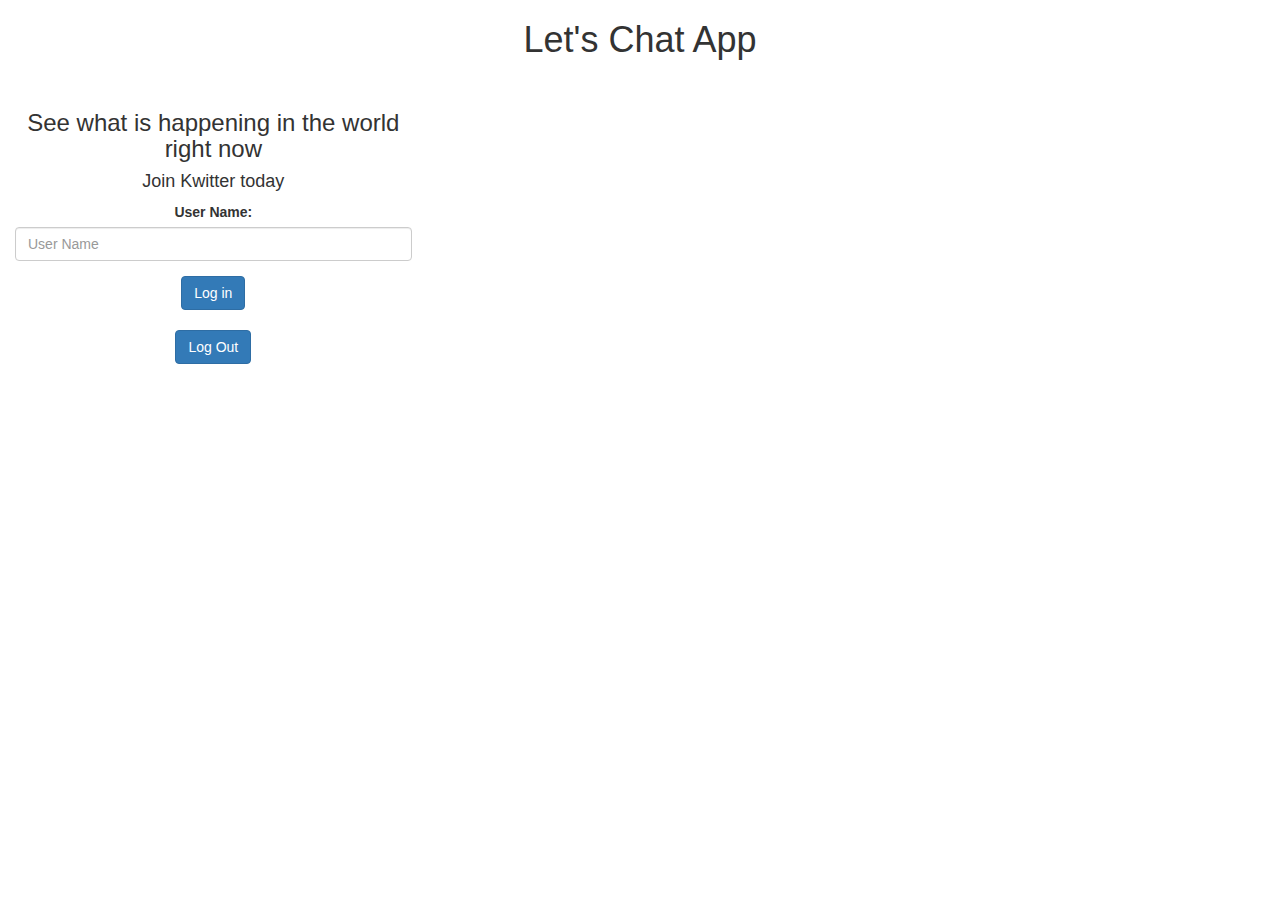
==== index.html @ 193e40b4 "Add files via upload" ====
<!DOCTYPE html>
<html>
<head>
	<title>Let's Chat App</title>
<link href="https://fonts.googleapis.com/css?family=Yeon+Sung&display=swap" rel="stylesheet"><meta name="viewport" content="width=device-width, initial-scale=1">

<link rel="stylesheet" href="https://maxcdn.bootstrapcdn.com/bootstrap/3.4.0/css/bootstrap.min.css">
<script src="https://ajax.googleapis.com/ajax/libs/jquery/3.4.1/jquery.min.js"></script>
<script src="https://maxcdn.bootstrapcdn.com/bootstrap/3.4.0/js/bootstrap.min.js"></script>

<link rel="stylesheet" type="text/css" href="Lets_Chat.css">
<script src="Lets_Chat.js"></script>
</head>
<body>
<center>
	<h1 class="header">	Let's Chat App </h1>

	<div class="col-lg-4 col-md-6 col-sm-6 col-xs-11 login_div">
		<br>
		<h3 >See what is happening in the world right now</h3>
		<h4 >Join Kwitter today</h4>
		<div class="form-group">
		  <label >User Name:</label>
            <input type="text" id="user_name" class="form-control" placeholder="User Name">

		</div>
		<button id="login_button" class="btn btn-primary" onclick="adduser()">Log in</button>
		<br><br>
		<button id="logout_button" class="btn btn-primary" onclick="exituser()">Log Out</button>
		 <br><br>
	    
	    </div>

</center>
</body>
</html>
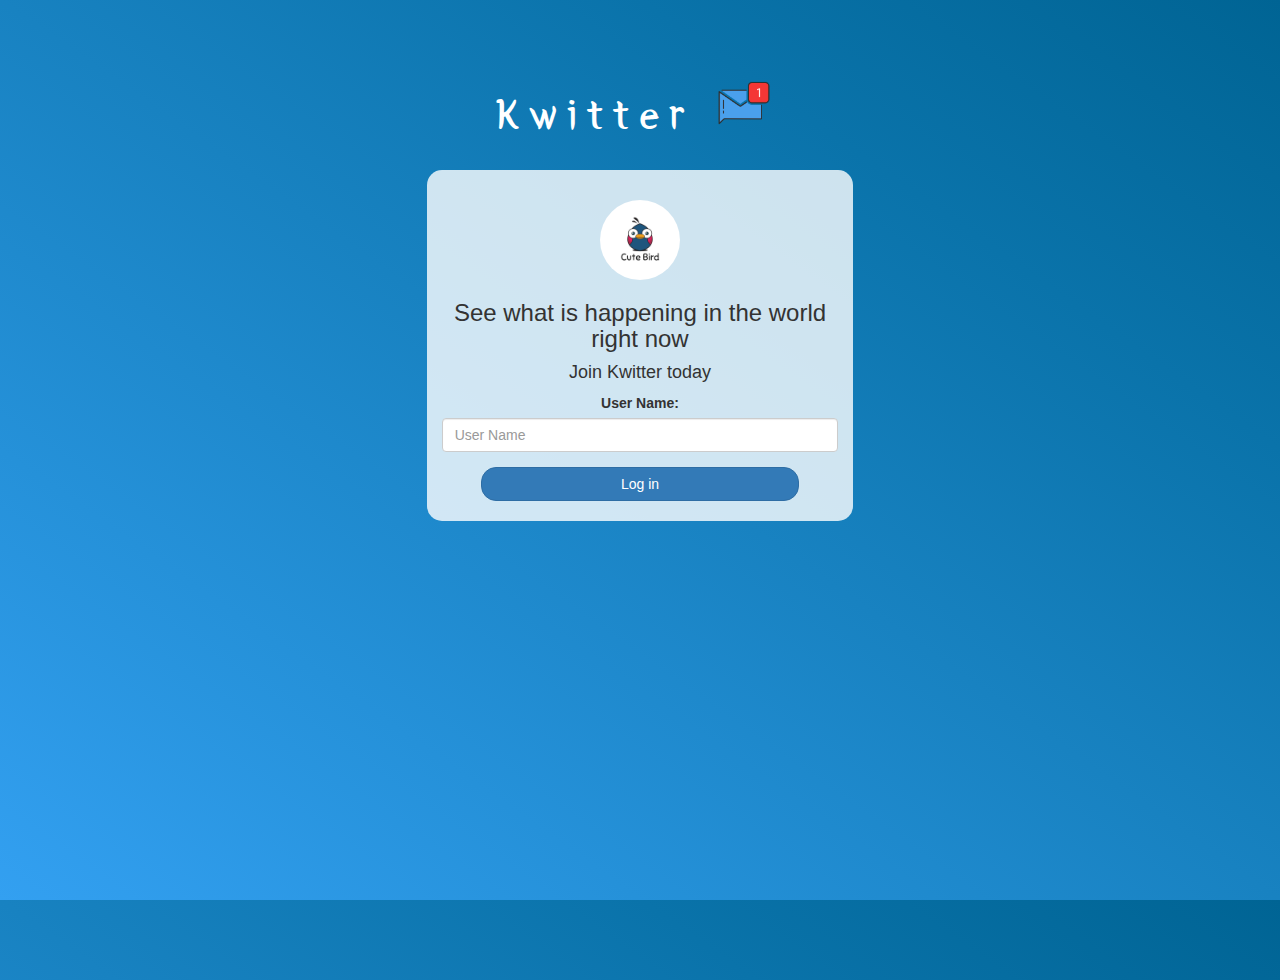
==== commit dbcfc48c: "Add files via upload" ====
--- a/index.html
+++ b/index.html
@@ -1,36 +1,35 @@
 <!DOCTYPE html>
 <html>
 <head>
-	<title>Let's Chat App</title>
+	<title>Kwitter</title>
 <link href="https://fonts.googleapis.com/css?family=Yeon+Sung&display=swap" rel="stylesheet"><meta name="viewport" content="width=device-width, initial-scale=1">
 
 <link rel="stylesheet" href="https://maxcdn.bootstrapcdn.com/bootstrap/3.4.0/css/bootstrap.min.css">
 <script src="https://ajax.googleapis.com/ajax/libs/jquery/3.4.1/jquery.min.js"></script>
 <script src="https://maxcdn.bootstrapcdn.com/bootstrap/3.4.0/js/bootstrap.min.js"></script>
 
-<link rel="stylesheet" type="text/css" href="Lets_Chat.css">
-<script src="Lets_Chat.js"></script>
+<link rel="stylesheet" type="text/css" href="style.css">
+<script src="kwitter.js"></script>
 </head>
 <body>
 <center>
-	<h1 class="header">	Let's Chat App </h1>
-
+	<h1 class="header">	
+		Kwitter	<sup>
+	<img src="m2.png">
+	</sup>
+</h1>
 	<div class="col-lg-4 col-md-6 col-sm-6 col-xs-11 login_div">
-		<br>
+	<img src="logo.png" class="logo">
 		<h3 >See what is happening in the world right now</h3>
 		<h4 >Join Kwitter today</h4>
 		<div class="form-group">
 		  <label >User Name:</label>
-            <input type="text" id="user_name" class="form-control" placeholder="User Name">
+            <input type="text" id="u_n" class="form-control" placeholder="User Name">
 
 		</div>
 		<button id="login_button" class="btn btn-primary" onclick="adduser()">Log in</button>
 		<br><br>
-		<button id="logout_button" class="btn btn-primary" onclick="exituser()">Log Out</button>
-		 <br><br>
-	    
-	    </div>
-
+	</div>
 </center>
 </body>
 </html>--- a/style.css
+++ b/style.css
@@ -0,0 +1,94 @@
+html, body
+{
+  height: 100%;
+  margin: 0;
+}
+
+body
+{
+background-image: linear-gradient(to right top, #33a0f1, #2591d9, #1882c1, #0a73aa, #006494);
+}
+
+.header
+{
+	color: white;font-family: 'Yeon Sung';font-size: 45px;letter-spacing: 10px;margin-top: 80px;
+}
+.header img
+{
+	width: 80px;margin-left: -15px;
+}
+
+.login_div
+{
+	background: rgba(255,255,255,0.8);float: none;border-radius: 15px;
+}
+
+.logo
+{
+	width: 80px;margin-top: 30px;border-radius: 40px;
+}
+
+#login_button
+{
+	width: 80%;border-radius: 15px;
+}
+
+.room_name
+{
+	cursor: pointer;
+	font-size: 20px;
+}
+
+
+#logout
+{
+	font-size: 20px; float: right;
+}
+
+
+#output
+{
+	padding: 10px; width:80%;background: rgba(255,255,255,0.8);border-radius: 15px;
+}
+
+.input_div_room_page
+{
+	width: 80%;
+}
+
+.input_div label
+{
+	color: white;font-size: 20px;
+}
+
+
+.input_div_message_page
+{
+	position: fixed;bottom: 0px;width: 100%;background: rgba(255,255,255,0.8);
+}
+.input_div_message_page label
+{
+	color: black;
+}
+.input_div_message_page #msg
+{
+	width: 80%;
+}
+.input_div_message_page button
+{
+	margin-top: 15px;
+	width: 50%; 
+}
+.color_white
+{
+	color: white
+}
+
+.user_tick
+{
+	width:20px;
+}
+.message_h4
+{
+	padding-left:5px;color:grey;
+}